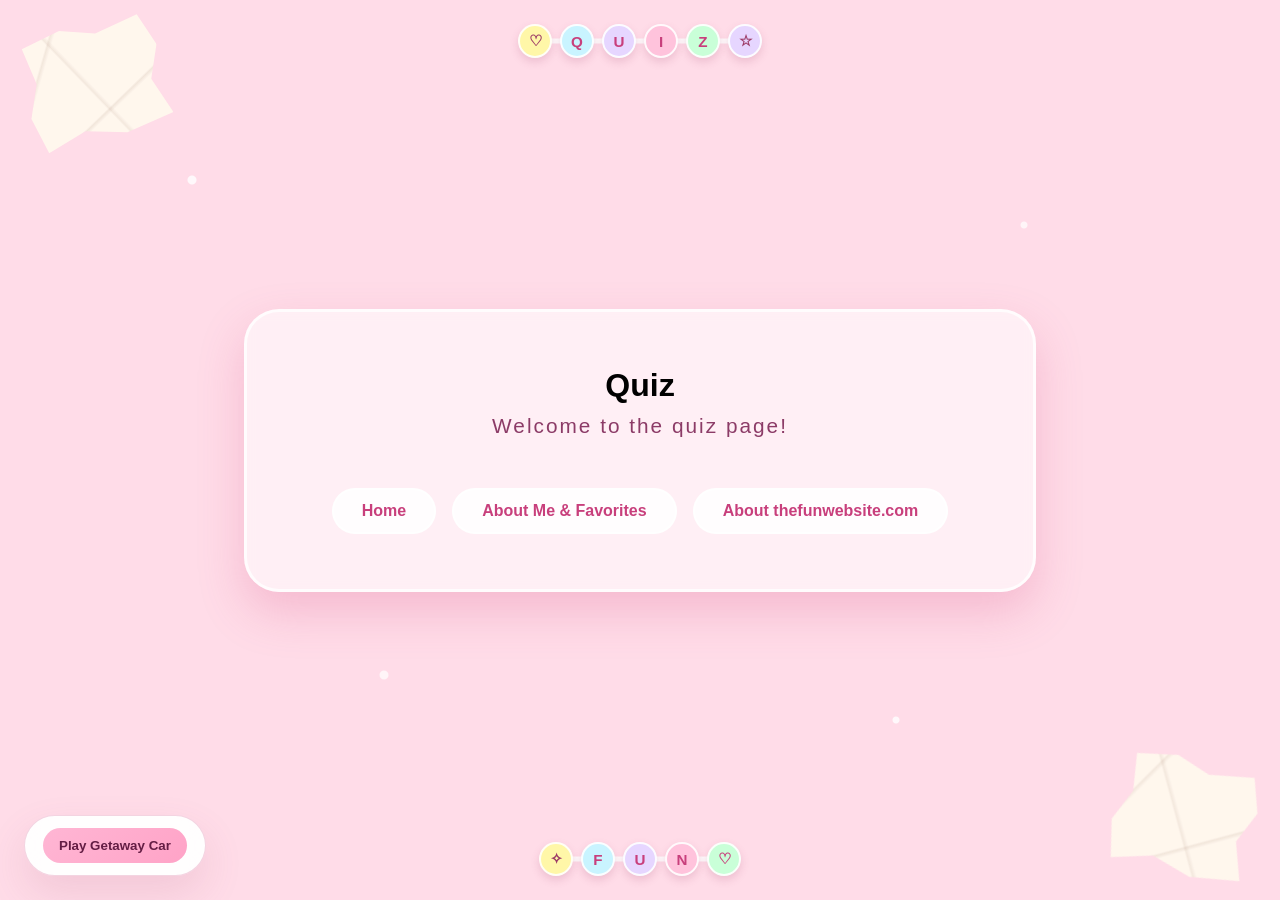
==== quiz.html @ 4fbe7bc6 "yay" ====
<!DOCTYPE html>
<html lang="en">
<head>
  <meta charset="UTF-8" />
  <meta name="viewport" content="width=device-width, initial-scale=1.0" />
  <title>Quiz</title>
  <link rel="stylesheet" href="styles.css" />
</head>
<body>
  <div class="paper paper-top-left"></div>
  <div class="paper paper-bottom-right"></div>

  <div class="bracelet bracelet-top" aria-hidden="true">
    <span class="bead">♡</span>
    <span class="bead letter">Q</span>
    <span class="bead letter">U</span>
    <span class="bead letter">I</span>
    <span class="bead letter">Z</span>
    <span class="bead">☆</span>
  </div>

  <div class="bracelet bracelet-bottom" aria-hidden="true">
    <span class="bead">✧</span>
    <span class="bead letter">F</span>
    <span class="bead letter">U</span>
    <span class="bead letter">N</span>
    <span class="bead letter">♡</span>
  </div>

  <main class="center-card">
    <h1>Quiz</h1>
    <p>Welcome to the quiz page!</p>
    <div class="button-row">
      <a class="page-link" href="index.html">Home</a>
      <a class="page-link" href="second.html">About Me & Favorites</a>
      <a class="page-link" href="about-thefunwebsite.html">About thefunwebsite.com</a>
    </div>
  </main>

  <div class="audio-player" aria-label="Background music controls">
    <audio id="bg-audio" loop preload="auto" controls>
      <source src="Getaway Car - YouTube - Google Chrome 2026-06-17 14-11-07.mp4" type="audio/mp4" />
      Your browser does not support the audio element.
    </audio>
    <button id="audio-toggle" type="button" aria-pressed="false">Play/Pause Getaway Car</button>
  </div>
  <script src="script.js"></script>
</body>
</html>
---- styles.css ----
* {
  margin: 0;
  padding: 0;
  box-sizing: border-box;
}

body {
  min-height: 100vh;
  background: #ffdce8;
  font-family: "Trebuchet MS", Arial, sans-serif;
  overflow: auto;
  display: flex;
  justify-content: center;
  align-items: center;
  position: relative;
}

/* Soft sparkly background */
body::before {
  content: "";
  position: fixed;
  inset: 0;
  background:
    radial-gradient(circle at 15% 20%, rgba(255,255,255,0.8) 0 4px, transparent 5px),
    radial-gradient(circle at 80% 25%, rgba(255,255,255,0.7) 0 3px, transparent 4px),
    radial-gradient(circle at 30% 75%, rgba(255,255,255,0.7) 0 4px, transparent 5px),
    radial-gradient(circle at 70% 80%, rgba(255,255,255,0.8) 0 3px, transparent 4px);
  pointer-events: none;
}

/* Center name card */
.center-card {
  background: rgba(255, 255, 255, 0.55);
  border: 3px solid rgba(255, 255, 255, 0.8);
  border-radius: 35px;
  padding: 55px 85px;
  text-align: center;
  box-shadow: 0 20px 45px rgba(214, 84, 135, 0.25);
  backdrop-filter: blur(6px);
  z-index: 5;
}

.home .center-card h1 {
  font-size: clamp(4.5rem, 9vw, 6.5rem);
  color: #8c3b67;
  letter-spacing: 3px;
  margin-bottom: 8px;
}

.full-page-card {
  position: absolute;
  inset: 0;
  width: 100vw;
  min-height: 100vh;
  height: auto;
  margin: 0;
  padding: 48px 60px;
  border-radius: 0;
  display: flex;
  flex-direction: column;
  gap: 26px;
  justify-content: flex-start;
  align-items: stretch;
  background: rgba(255, 255, 255, 0.82);
  overflow-y: auto;
}

.page-two .full-page-card {
  display: grid;
  grid-template-columns: 1fr;
  gap: 28px;
}

.page-two .section-grid {
  display: grid;
  grid-template-columns: repeat(auto-fit, minmax(240px, 1fr));
  gap: 24px;
  justify-content: center;
  width: min(100%, 1100px);
  margin: 0 auto;
}

.page-two .about-section {
  background: rgba(255, 255, 255, 0.92);
  border-radius: 24px;
  padding: 20px 22px;
  text-align: left;
  box-shadow: inset 0 0 0 1px rgba(200, 63, 124, 0.12);
  max-width: 360px;
  width: 100%;
}

.album-cover,
.section-image {
  width: 100%;
  max-width: 280px;
  display: block;
  margin: 0 auto 18px;
  border-radius: 18px;
  box-shadow: 0 16px 35px rgba(200, 63, 124, 0.16);
}


.page-two .about-section h2 {
  margin-bottom: 10px;
  color: #9c3b67;
  font-size: 1.55rem;
}

.page-two .about-section p,
.page-two .about-section ul {
  color: #7a2d53;
  line-height: 1.7;
}

.page-two .about-section ul {
  padding-left: 1.2rem;
}

.full-page-card h1 {
  font-size: clamp(2.8rem, 6vw, 4.2rem);
  letter-spacing: 2px;
  margin-bottom: 8px;
  color: #7a2d53;
}

.about-section {
  background: rgba(255, 255, 255, 0.82);
  border-radius: 20px;
  padding: 24px 28px;
  text-align: left;
  box-shadow: inset 0 0 0 1px rgba(200, 63, 124, 0.12);
  color: #7a2d53;
}

.about-section h2 {
  margin-bottom: 10px;
  color: #9c3b67;
  font-size: 1.65rem;
}

.about-section p,
.about-section ul {
  color: #7a2d53;
}

.about-section ul {
  margin: 0;
  padding-left: 1.2rem;
}

.about-section li {
  margin: 0.35rem 0;
}

.center-card p {
  margin-top: 10px;
  color: #8c3b67;
  font-size: 1.3rem;
  letter-spacing: 2px;
}

.page-link {
  display: inline-block;
  margin-top: 26px;
  padding: 12px 28px;
  background: rgba(255, 255, 255, 0.85);
  color: #c83f7c;
  text-decoration: none;
  border-radius: 999px;
  border: 2px solid rgba(255,255,255,0.9);
  font-weight: 700;
  transition: transform 0.2s ease, box-shadow 0.2s ease;
}

.page-logo {
  width: 40px;
  max-width: 40px;
  height: auto;
  display: block;
}

.button-row:not(.top-buttons) .page-logo {
  width: 130px;
  max-width: 130px;
}

.page-link:hover,
.page-link:focus-visible {
  transform: translateY(-2px);
  box-shadow: 0 12px 20px rgba(200, 63, 124, 0.18);
}

.visually-hidden {
  position: absolute !important;
  width: 1px;
  height: 1px;
  padding: 0;
  margin: -1px;
  overflow: hidden;
  clip: rect(0, 0, 0, 0);
  white-space: nowrap;
  border: 0;
}

.button-row {
  display: flex;
  align-items: center;
  justify-content: center;
  flex-wrap: wrap;
  gap: 16px;
  margin-top: 24px;
}

.audio-player {
  position: fixed;
  left: 24px;
  bottom: 24px;
  z-index: 12;
  display: flex;
  align-items: center;
  gap: 12px;
  padding: 12px 18px;
  border-radius: 999px;
  background: rgba(255, 255, 255, 0.95);
  border: 1px solid rgba(200, 63, 124, 0.22);
  box-shadow: 0 18px 40px rgba(165, 75, 115, 0.14);
  backdrop-filter: blur(12px);
}

.audio-player audio {
  display: none;
}

.audio-player button {
  border: none;
  background: linear-gradient(135deg, #ffb6d4, #ffa3c7);
  color: #641d44;
  font-weight: 700;
  padding: 10px 16px;
  border-radius: 999px;
  cursor: pointer;
  transition: transform 0.2s ease, box-shadow 0.2s ease;
}

.audio-player button:hover,
.audio-player button:focus-visible {
  transform: translateY(-1px);
  box-shadow: 0 10px 20px rgba(200, 63, 124, 0.18);
}

/* Bracelets */
.bracelet {
  position: fixed;
  display: flex;
  gap: 8px;
  z-index: 4;
}

.bracelet::before {
  content: "";
  position: absolute;
  background: rgba(255, 255, 255, 0.85);
  z-index: -1;
}

.bracelet-top,
.bracelet-bottom {
  left: 50%;
  transform: translateX(-50%);
}

.bracelet-top {
  top: 24px;
}

.bracelet-bottom {
  bottom: 24px;
}

.bracelet-top::before,
.bracelet-bottom::before {
  height: 5px;
  width: 100%;
  top: 50%;
  left: 0;
  transform: translateY(-50%);
  border-radius: 20px;
}

.bracelet-left,
.bracelet-right {
  top: 50%;
  flex-direction: column;
  transform: translateY(-50%);
}

.bracelet-left {
  left: 24px;
}

.bracelet-right {
  right: 24px;
}

.bracelet-left::before,
.bracelet-right::before {
  width: 5px;
  height: 100%;
  left: 50%;
  top: 0;
  transform: translateX(-50%);
  border-radius: 20px;
}

.bead {
  width: 34px;
  height: 34px;
  border-radius: 50%;
  background: #fff7a8;
  border: 2px solid rgba(255,255,255,0.9);
  display: flex;
  align-items: center;
  justify-content: center;
  color: #9c3b67;
  font-weight: bold;
  font-size: 0.95rem;
  box-shadow: 0 4px 8px rgba(165, 75, 115, 0.2);
}

.bead:nth-child(2n) {
  background: #c9f4ff;
}

.bead:nth-child(3n) {
  background: #e6d6ff;
}

.bead:nth-child(4n) {
  background: #ffc3dc;
}

.bead:nth-child(5n) {
  background: #c9ffd8;
}

.letter {
  background: #ffffff;
  color: #c83f7c;
}

/* Notes around the page */
.note {
  position: fixed;
  background: rgba(255, 255, 255, 0.65);
  color: #923d68;
  padding: 10px 16px;
  border-radius: 18px;
  font-size: 1rem;
  box-shadow: 0 8px 20px rgba(171, 75, 115, 0.15);
  z-index: 3;
  border: 2px dashed rgba(255,255,255,0.8);
}

.note-1 {
  top: 110px;
  left: 140px;
  transform: rotate(-9deg);
}

.note-2 {
  top: 145px;
  right: 145px;
  transform: rotate(7deg);
}

.note-3 {
  bottom: 125px;
  left: 150px;
  transform: rotate(8deg);
}

.note-4 {
  bottom: 135px;
  right: 150px;
  transform: rotate(-8deg);
}

.note-5 {
  top: 50%;
  left: 90px;
  transform: rotate(-6deg);
}

.note-6 {
  top: 50%;
  right: 95px;
  transform: rotate(6deg);
}

/* Crumbled paper pieces */
.paper {
  position: fixed;
  width: 150px;
  height: 125px;
  background: #fff8ee;
  z-index: 2;
  opacity: 0.95;
  box-shadow: 0 12px 25px rgba(130, 70, 90, 0.18);
  clip-path: polygon(
    8% 10%,
    35% 3%,
    58% 12%,
    88% 5%,
    96% 32%,
    87% 58%,
    96% 88%,
    63% 95%,
    36% 86%,
    9% 96%,
    3% 66%,
    12% 40%
  );
}

.paper::before {
  content: "";
  position: absolute;
  inset: 0;
  background:
    linear-gradient(120deg, transparent 20%, rgba(160,120,100,0.13) 21%, transparent 23%),
    linear-gradient(60deg, transparent 45%, rgba(160,120,100,0.12) 46%, transparent 48%),
    linear-gradient(150deg, transparent 65%, rgba(160,120,100,0.14) 66%, transparent 68%);
}

.paper-top-left {
  top: 20px;
  left: 20px;
  transform: rotate(-14deg);
}

.paper-bottom-right {
  bottom: 20px;
  right: 20px;
  transform: rotate(15deg);
}

/* Small screen adjustments */
@media (max-width: 700px) {
  .center-card {
    padding: 40px 45px;
  }

  .note {
    font-size: 0.8rem;
  }

  .note-5,
  .note-6 {
    display: none;
  }

  .bead {
    width: 28px;
    height: 28px;
    font-size: 0.8rem;
  }

  .paper {
    width: 115px;
    height: 95px;
  }
}
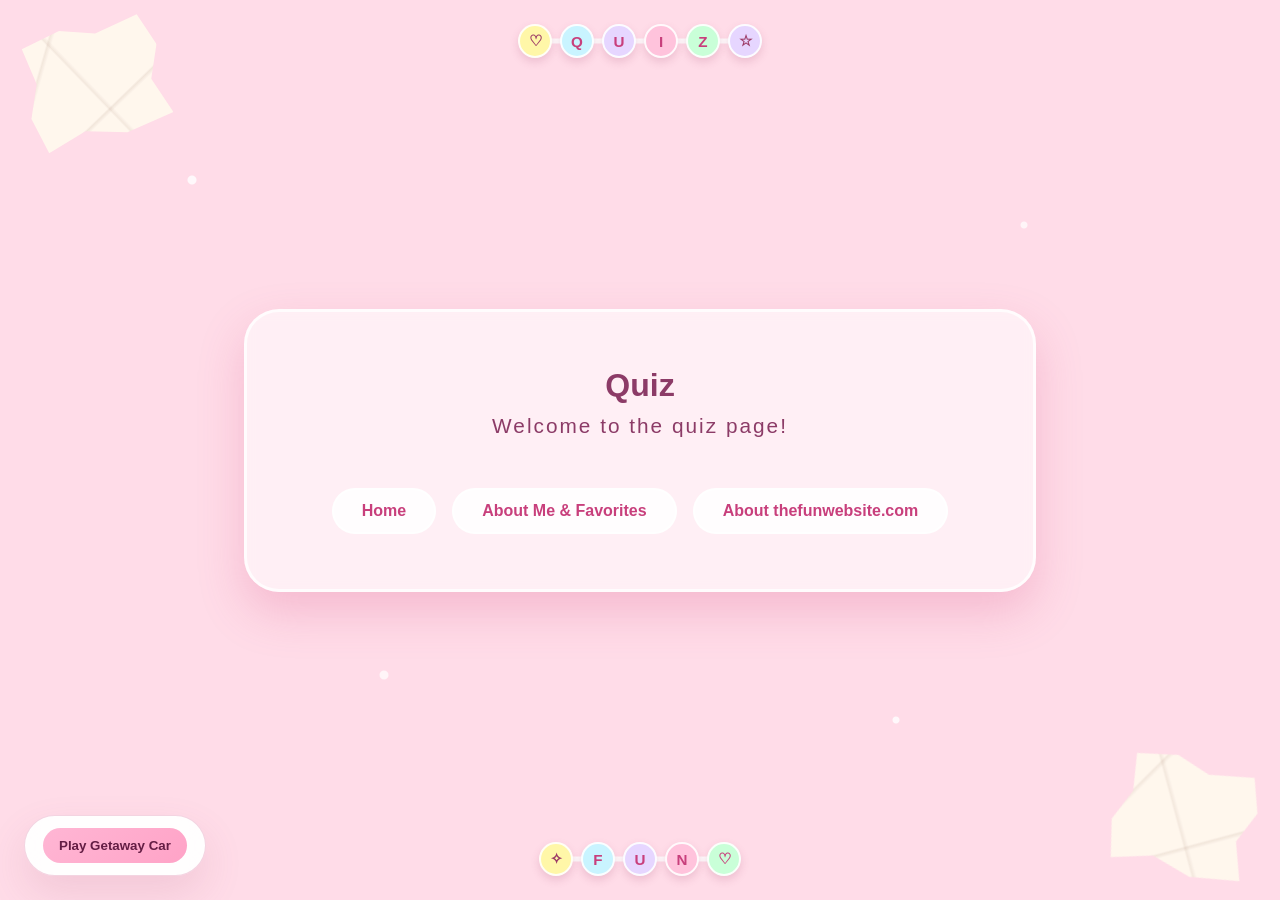
==== commit 955589d8: "gg" ====
--- a/quiz.html
+++ b/quiz.html
@@ -6,7 +6,7 @@
   <title>Quiz</title>
   <link rel="stylesheet" href="styles.css" />
 </head>
-<body>
+<body class="quiz-page">
   <div class="paper paper-top-left"></div>
   <div class="paper paper-bottom-right"></div>
 
--- a/styles.css
+++ b/styles.css
@@ -47,6 +47,10 @@
   margin-bottom: 8px;
 }
 
+.quiz-page .center-card h1 {
+  color: #8c3b67;
+}
+
 .full-page-card {
   position: absolute;
   inset: 0;
@@ -158,6 +162,14 @@
   color: #8c3b67;
   font-size: 1.3rem;
   letter-spacing: 2px;
+}
+
+.subtitle {
+  margin-top: 8px;
+  color: #8c3b67;
+  font-size: 1.1rem;
+  letter-spacing: 1px;
+  font-weight: 600;
 }
 
 .page-link {
